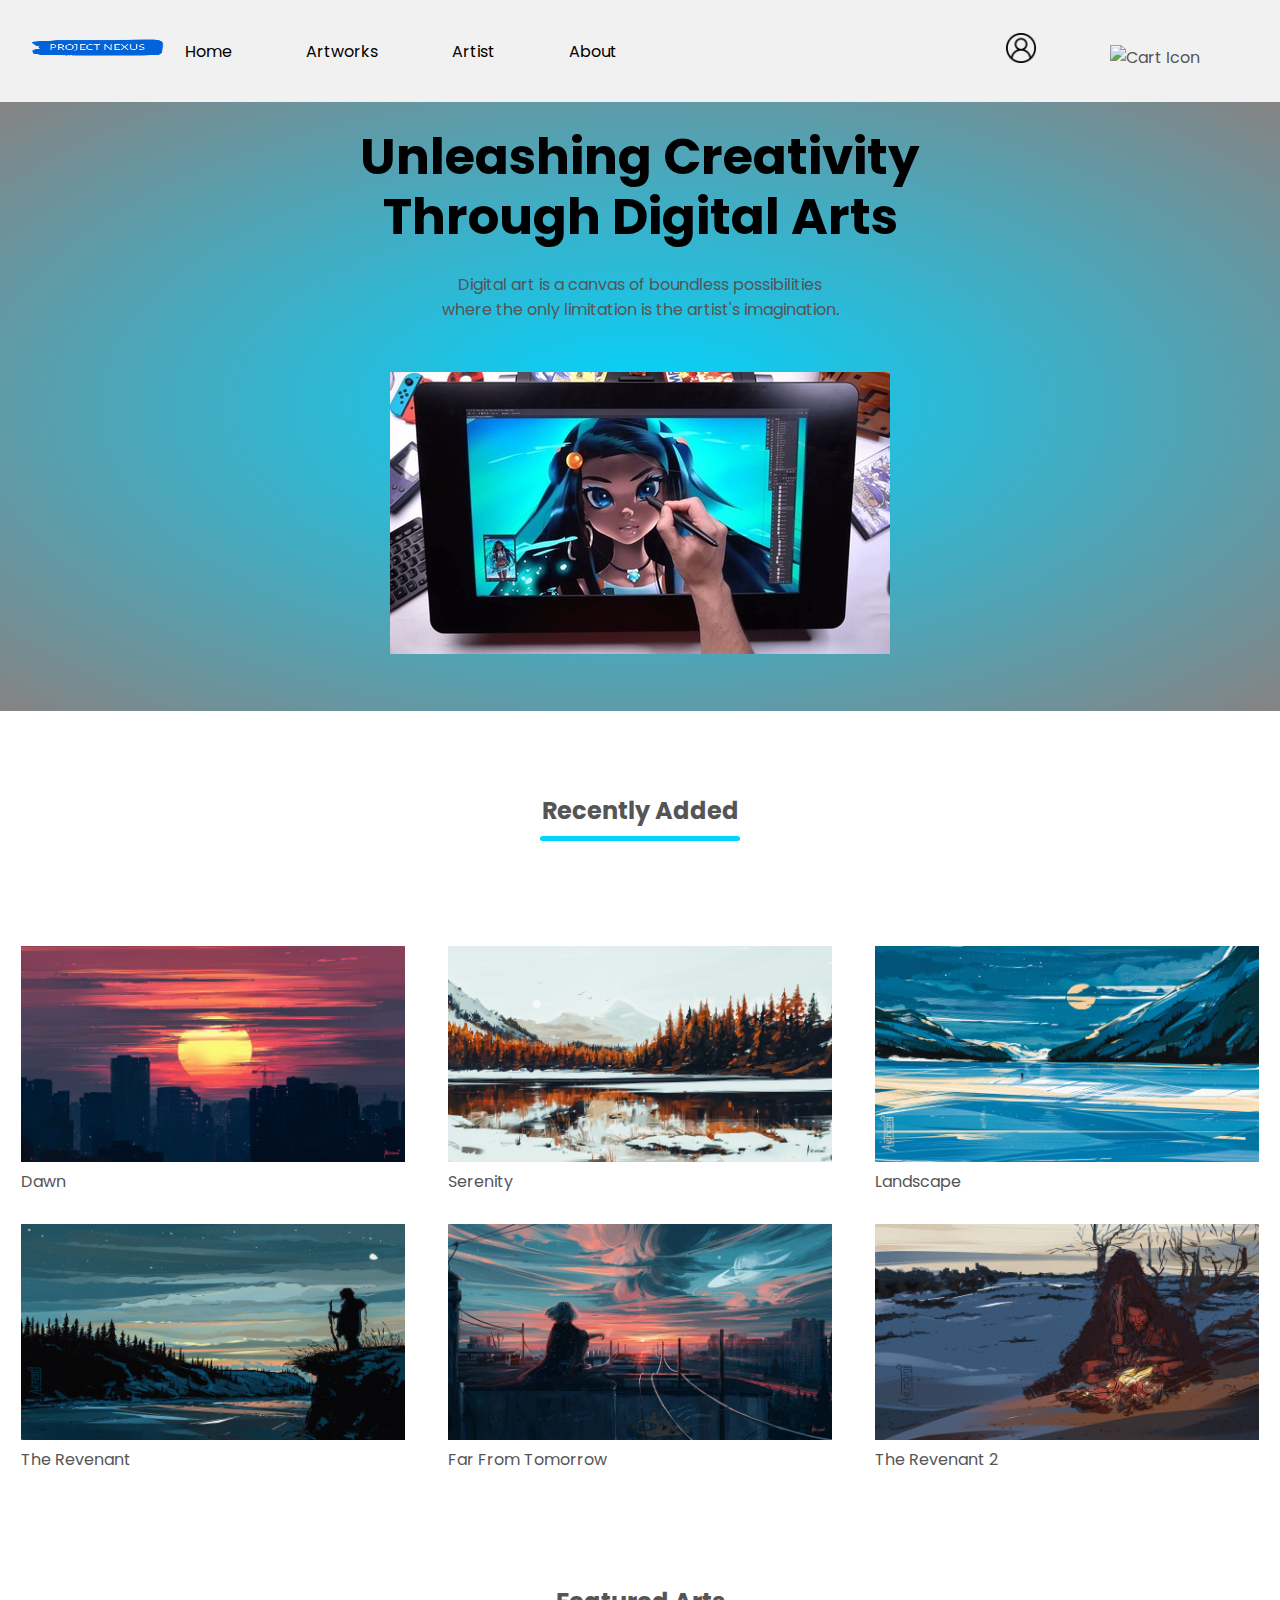
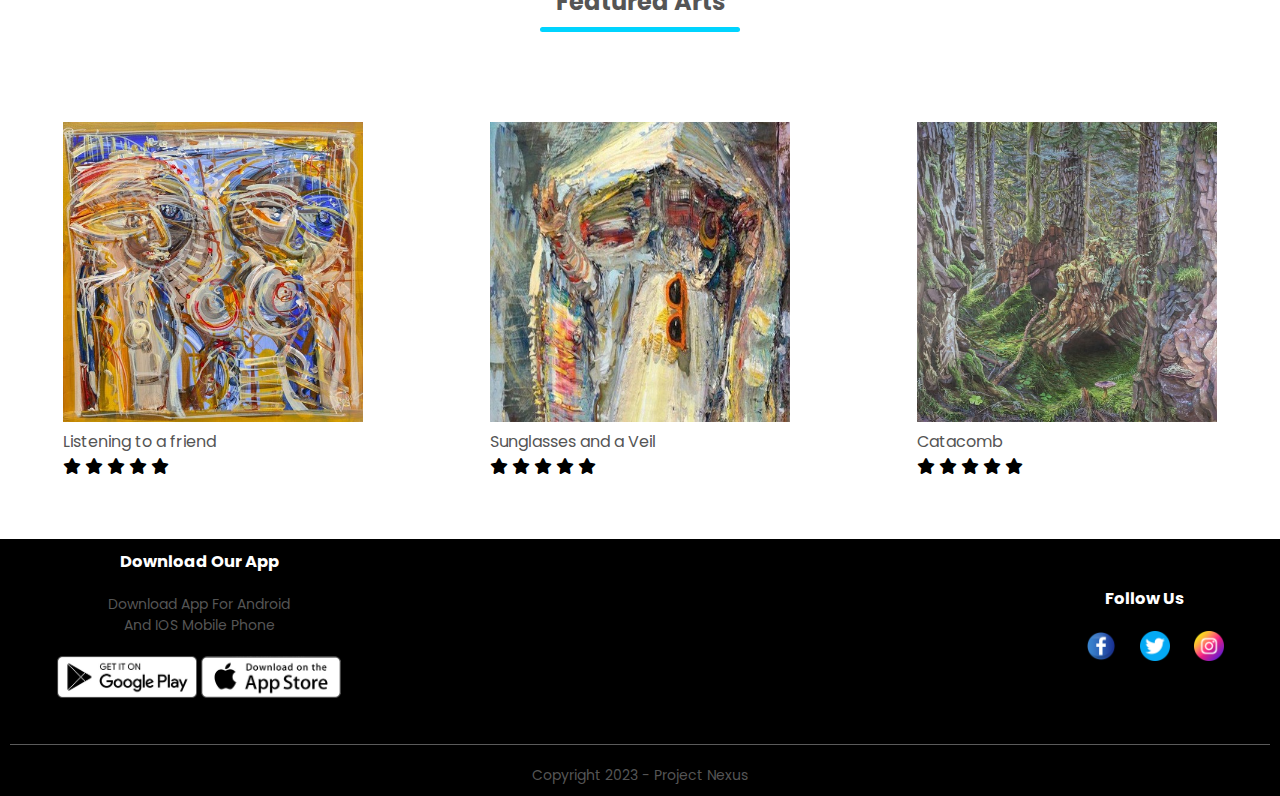
==== index.html @ db9a5e17 "Edited" ====
<!DOCTYPE html>
<html>

<head>
    <title>Project Nexus</title>
    <link rel="stylesheet" type="text/css" href="style.css">
    <link href="https://cdn.jsdelivr.net/npm/bootstrap@5.2.3/dist/css/bootstrap.min.css">
    <link href="https://fonts.googleapis.com/css2?family=Poppins:wght@300;400;500;600;700&display=swap" rel="stylesheet">
    <link rel="stylesheet" href="https://cdnjs.cloudflare.com/ajax/libs/font-awesome/6.4.0/css/all.min.css">

</head>

<body>


    <div class="header">
        <div class="container">
            <div class="navbar">
                <div class="nav-logo">
                  <img src="input-onlinepngtools (1).png" width="30" height="30" alt="Logo">
                </div>
                <div class="nav-links">
                  <a class="box" href="MP1.html">Home</a>
                  <a class="box" href="#">Artworks</a>
                  <a class="box" href="#">Artist</a>
                  <a class="box" href="About.html">About</a>
                </div>
                <div class="nav-icons">
                    <a href="#">
                  <img src="user.png" alt="User Icon">
                  </a>

                  <a href="#">
                  <img src="cart.png" alt="Cart Icon">
                  </a>

                </div>
              </div>
        </div>        
    </div>
    
    <div class="content">
        <div class="row">
            <div class="col-2">
                <h1>Unleashing Creativity<br>Through Digital Arts</h1>
                    <p>Digital art is a canvas of boundless possibilities<br>where the only limitation is the artist's imagination.</p>
                    <div class="col-2">
                        <img src="Digiart1.jpeg" alt="background">
    
                    </div>
            </div>
        </div>
    </div>

    <div class="categories">
        <div class="small-container">
            <h2 class="title">Recently Added</h2>
            <br>
            <div class="row">
                <div class="col-3">
                    <img src="23.jpg" alt="category 1">
                    <h4>Dawn</h4>
                </div>
                <div class="col-3">
                    <img src="37.jpg" alt="category 2">
                    <h4>Serenity</h4>
                </div>
                <div class="col-3">
                    <img src="70.jpg" alt="category 3">
                    <h4>Landscape</h4>
                </div>

                <div class="col-3">
                    <img src="71.jpg" alt="category 4">
                <h4>The Revenant</h4>
                </div>
            

                <div class="col-3" alt="category 5">
                    <img src="9.jpg">
                    <h4>Far From Tomorrow</h4>
                </div>

                <div class="col-3" alt="category 6">
                    <img src="72.jpg">
                    <h4>The Revenant 2</h4>
                </div>


            </div>
        </div>
    </div>

    <div class="small-container">
        <h2 class="title">Featured Arts</h2>
        <div class="row">
            <div class="col-4">
                <img src="f1.jpg" alt="Featured 1">
                <h4>Listening to a friend</h4>
                <div class="rating">
                    <i class="fa-sharp fa-solid fa-star"></i>
                    <i class="fa-sharp fa-solid fa-star"></i>
                    <i class="fa-sharp fa-solid fa-star"></i>
                    <i class="fa-sharp fa-solid fa-star"></i>
                    <i class="fa-sharp fa-solid fa-star"></i>

                </div>

            </div>


            <div class="col-4">
                <img src="f2.jpg" alt="Featured 2">
                <h4>Sunglasses and a Veil </h4>
                <div class="rating">
                    <i class="fa-sharp fa-solid fa-star"></i>
                    <i class="fa-sharp fa-solid fa-star"></i>
                    <i class="fa-sharp fa-solid fa-star"></i>
                    <i class="fa-sharp fa-solid fa-star"></i>
                    <i class="fa-sharp fa-solid fa-star"></i>

                </div>
            </div>

            <div class="col-4">
                <div class="rating">
                    <img src="f3.jpg" alt="featured 3">
                    <h4>Catacomb</h4>
                    <div class="rating">
                        <i class="fa-sharp fa-solid fa-star"></i>
                        <i class="fa-sharp fa-solid fa-star"></i>
                        <i class="fa-sharp fa-solid fa-star"></i>
                        <i class="fa-sharp fa-solid fa-star"></i>
                        <i class="fa-sharp fa-solid fa-star"></i>
                    </div>
                </div>


            </div>


        </div>
    </div>
    </div>
    <div class="footer">
        <div class="footer-container">
          <div class="row">
            <div class="footer-col-1">
              <h3>Download Our App</h3>
              <p>Download App For Android<br> And IOS Mobile Phone</p>
              <div class="app-logo">
                <img src="play-store.png" alt="Google Play Logo">
                <img src="app-store.png" alt="App Store Logo">
              </div>
            </div>
            <div class="footer-col-2">
              

              
            </div>
            <div class="footer-col-3">
              <h3>Follow Us</h3>
              <div class="social-icons">
                <a href="#"><img src="facebook.png" alt="Facebook"></a>
                <a href="#"><img src="twitter.png" alt="Twitter"></a>
                <a href="#"><img src="instagram.png" alt="Instagram"></a>
              </div>
            </div>
          </div>
          <hr>
          <p class="copyright">Copyright 2023 - Project Nexus</p>
        </div>
      </div>

</body>

</html>
---- style.css ----
*{
    margin: 0;
    padding: 0;
    box-sizing: border-box;
}

body{
    font-family: 'Poppins', sans-serif;
    
}

.navbar {
    background-color: #f1f1f1;
    display: flex;
    align-items: center;
    padding: 10px;
  }


  .nav-logo img{
    width: 175px;
    height: 75px;
    
    
    
  }
.nav-links {
  margin-right: auto;

}

.nav-links a {
    margin-right: 70px;
    color: black;
    text-decoration: none;
    font-size: 16px;
  }

  .box:hover {
    background-color: #ddd;
  }

  .nav-icons {
    margin-left: auto;
    padding-right: 70px;
  }
  

.nav-icons img {
    margin-left: 70px;
    height: 30px;
    width: 30px;
    
  }


  .content{
    
    margin: auto;
    padding-left: 25px;
    padding-right: 25px;
    background: radial-gradient(#00d4ff,#868383);
    text-align: center;
}
  



.row{
    display:flex;
    align-items: center;
    flex-wrap: wrap;
    justify-content: space-around;
}



a{
    text-decoration: none;
    color: #555;
}

p{
    color: #555;

}


.col-2{
    flex-basis: 50%;
    min-width: 300px;

}

.col-2 img{
    max-width: 100%;
    padding: 50px 0;

}

.col-2 h1{
    font-size: 50px;
    line-height: 60px;
    margin: 25px 0;
}





.categories{
    margin:70px 0;
     
}

.col-3{
    flex-basis: 30%;
    min-width: 250px;
    margin-bottom: 30px;
}

.col-3 img{
    width: 100%;
}


.small-container{
    max-width: 2000px;
    margin: auto;
}

.title{
    text-align: center;
    margin: 0 auto 80px;
    position: relative;
    line-height: 60px;
    color:#555;
}


.col-4{
    flex-basis: 25%;
    padding: 10px;
    min-width: 200px;
    margin-bottom: 50px;
    transition: transform 0.5s;
}


.col-4 img{
    width: 100%;
}



.title{
    text-align: center;
    margin: 0 auto 80px;
    position: relative;
    line-height: 60px;
    color:#555;
}


.title::after{
    content: '';
    background: #00d4ff;
    width: 200px;
    height: 5px;
    border-radius: 5px;
    position: absolute;
    bottom: 0;
    left: 50%;
    transform: translate(-50%);
}

h4{
    color: #555;
    font-weight: normal;
}

.col-4 p{
    font-size: 14px;
}


.rating .fa-sharp{
    color:#000;
}

.col-4:hover{
    transform: translate(-5px);
}



.footer{
    background: #000;
    color: #8a8a8a;
    font-size: 14px;
    padding: 10px;
    text-align: center;
}


.footer h3{
    color:#fff;
    margin-bottom: 20px;
    padding-left: 0px; 
    
}


.footer-col-1, .footer-col-2, .footer-col-3{
    min-width: 250px;
    margin-bottom: 20px;
}

.footer-col-1{
    flex-basis: 30%;
}


.footer-col-2{
    flex:1;
    text-align: center;
}

.footer-col-2 img{
    width: 180px;
    margin-bottom: 20px;
    
}

.footer-col-3 img{
    flex-basis: 12%;
    text-align: center;
    margin-left: 20px;
    height: 30px;
    width: 30px;

}

ul{
    list-style: none;
}


.app-logo{
    margin-top: 20px;

}

.app-logo img{
    width: 140px;
}

.footer hr{
    border: none;
    background: #5b5b5b;
    height: 1px;
    margin:20px 0;

}
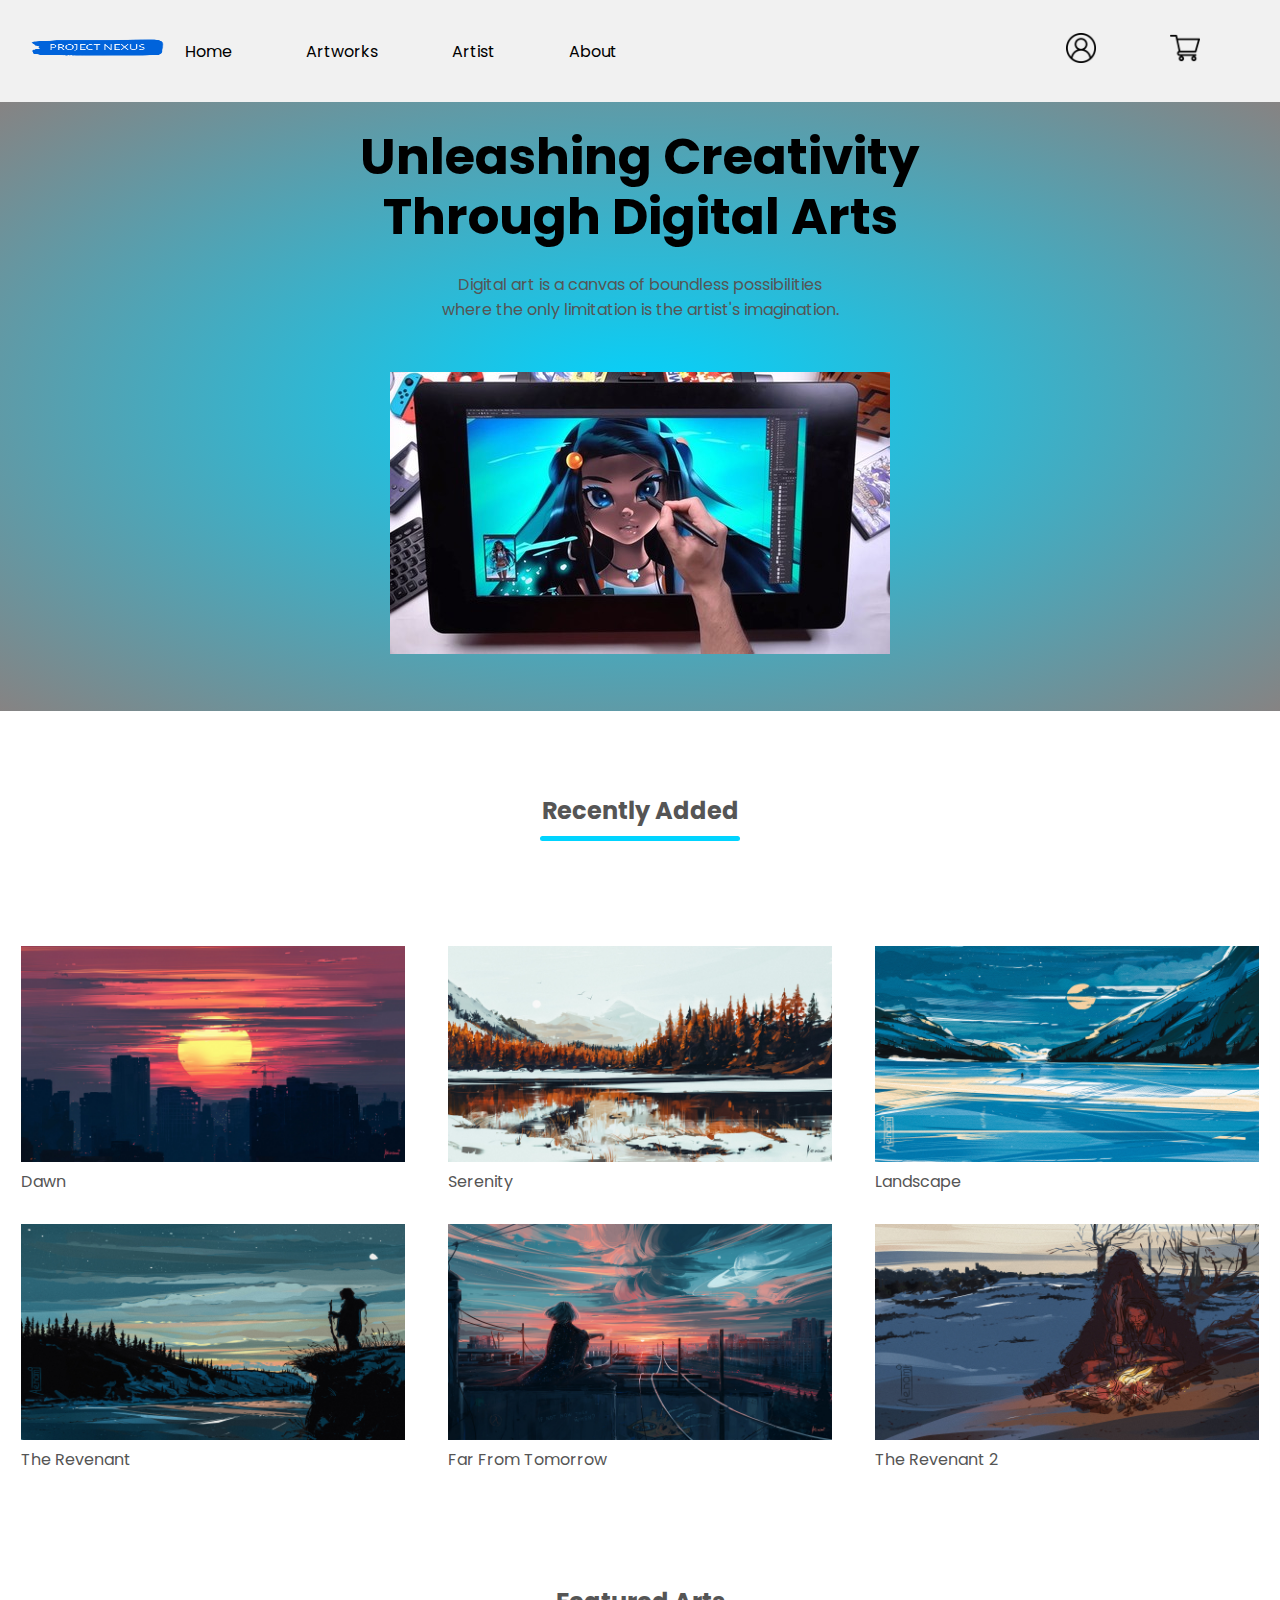
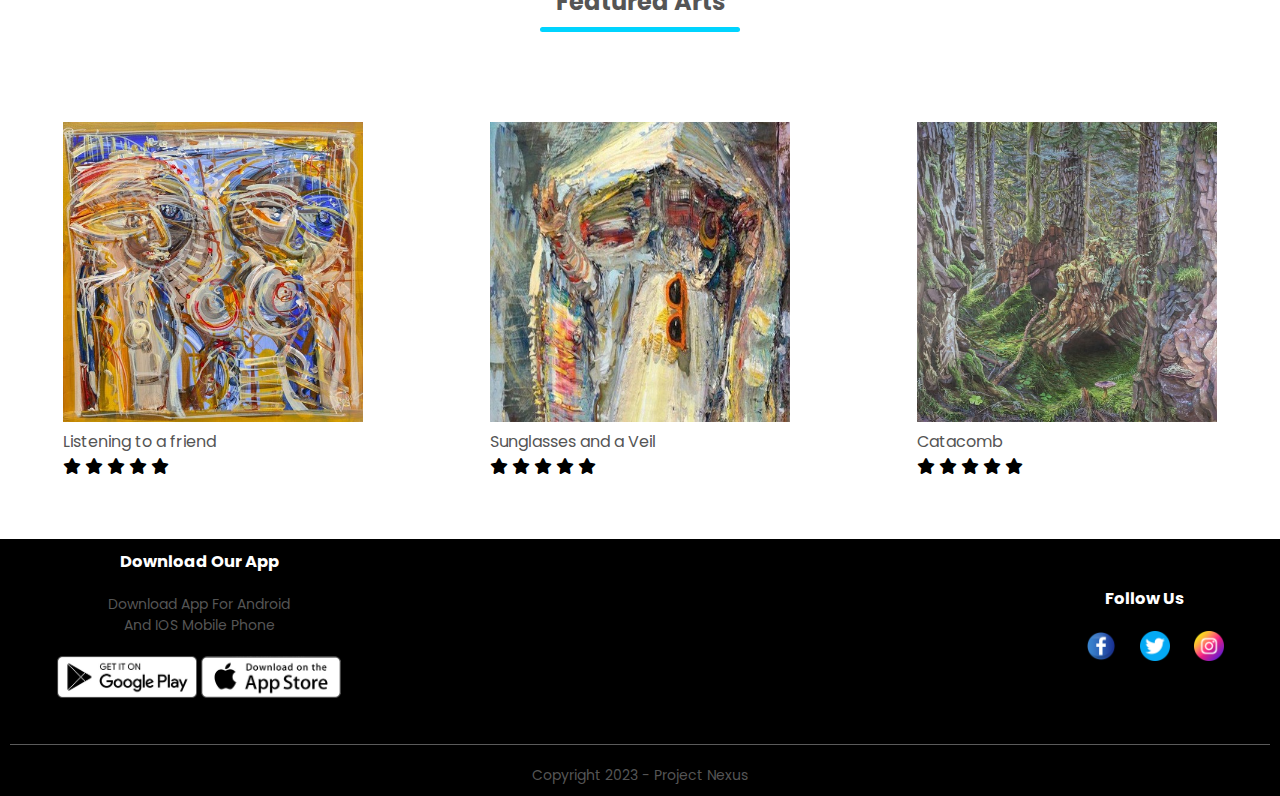
==== commit 7d7b5b9c: "edited" ====
--- a/index.html
+++ b/index.html
@@ -31,7 +31,7 @@
                   </a>
 
                   <a href="#">
-                  <img src="cart.png" alt="Cart Icon">
+                  <img src="Cart.png" alt="Cart Icon">
                   </a>
 
                 </div>
